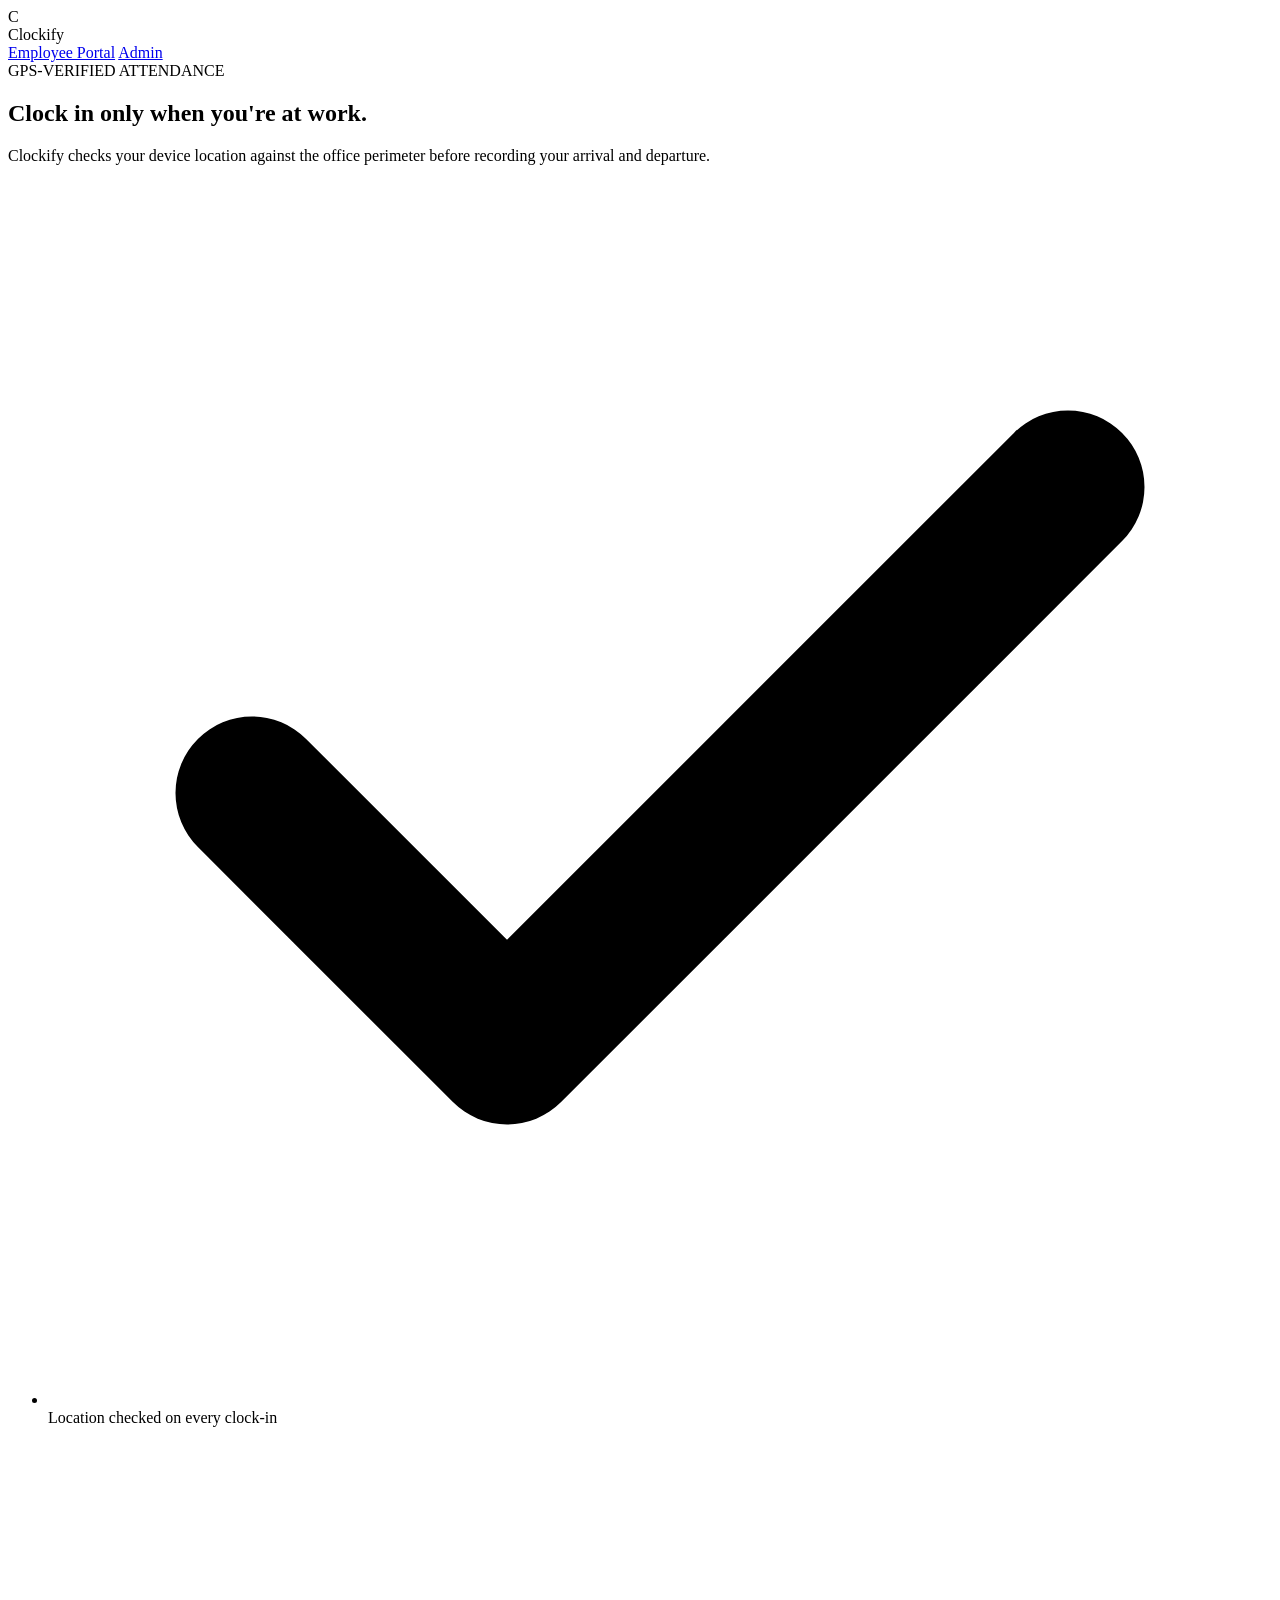
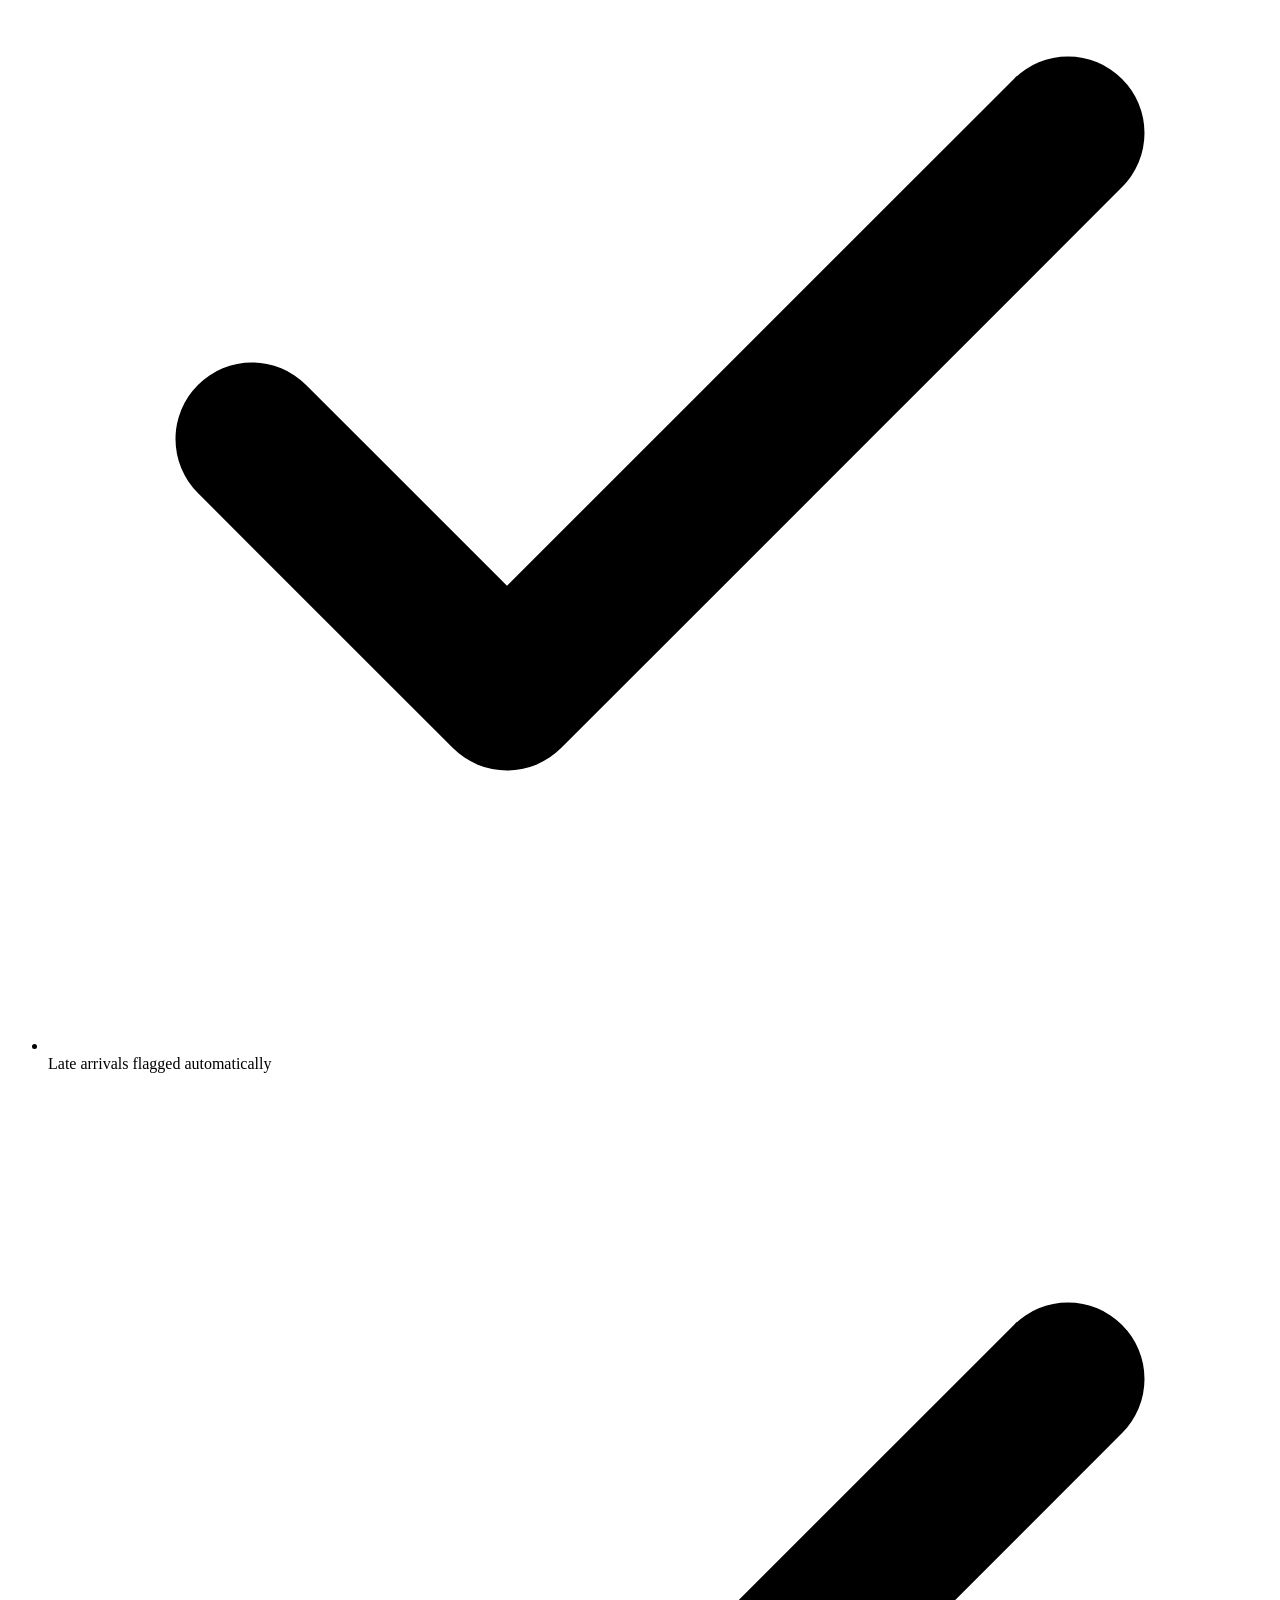
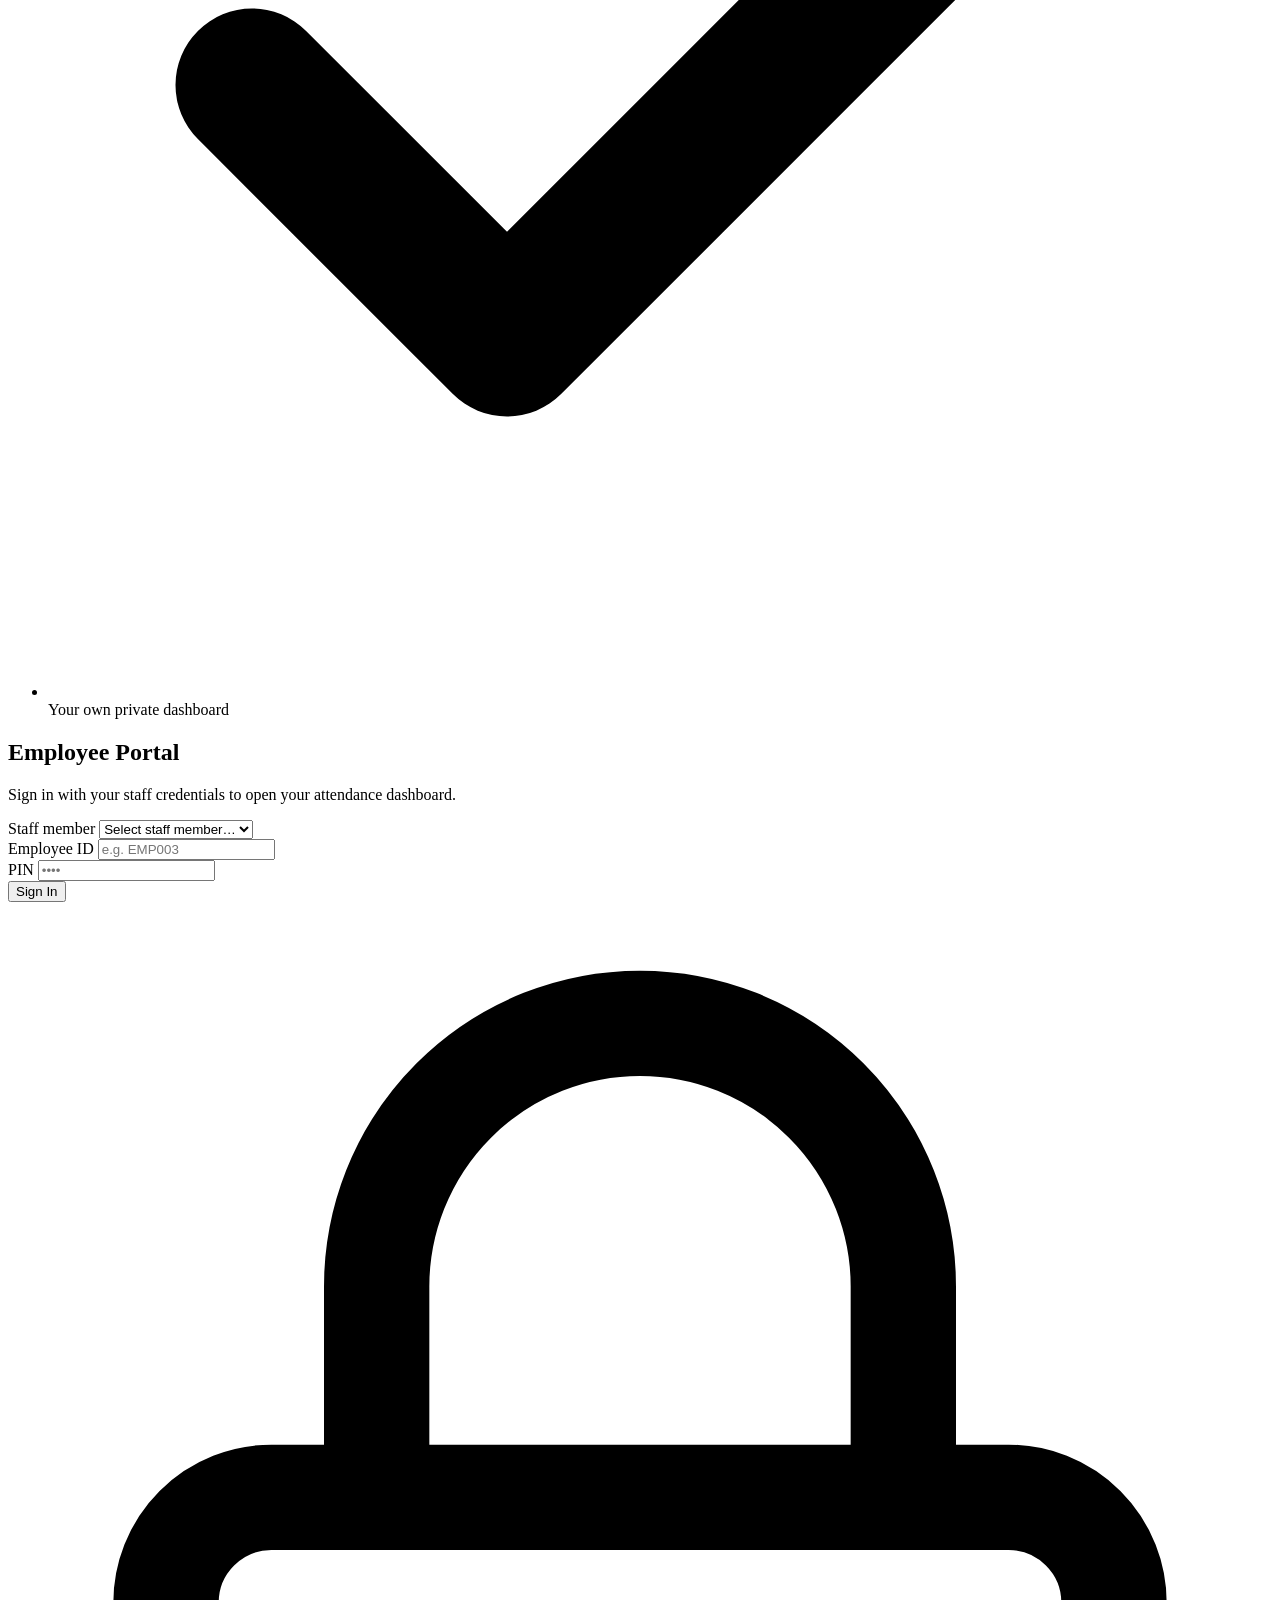
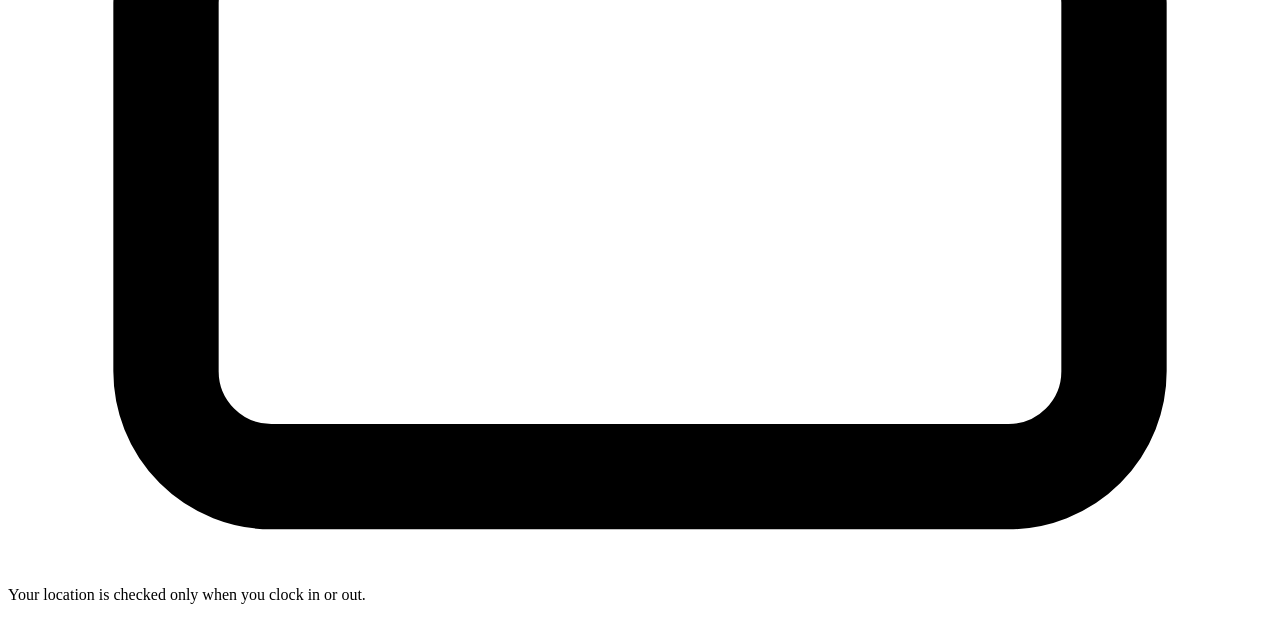
==== frontend/index.html @ e3a1ae4f "merge: sync upstream main with accessibility additions Keep the redesigned admin dashboard and emplo" ====
<!DOCTYPE html>
<html lang="en">
<head>
  <meta charset="UTF-8">
  <meta name="viewport" content="width=device-width, initial-scale=1.0">
  <title>Clockify — Employee Portal</title>
  <meta name="description" content="Geofenced employee attendance portal with GPS proximity verification.">
  <link rel="preconnect" href="https://fonts.googleapis.com">
  <link rel="preconnect" href="https://fonts.gstatic.com" crossorigin>
  <link href="https://fonts.googleapis.com/css2?family=Inter:wght@400;500;600;700;800&family=JetBrains+Mono:wght@600;700&display=swap" rel="stylesheet">
  <link rel="stylesheet" href="/static/css/style.css">
</head>
<body>

  <!-- Top bar (both views) -->
  <header class="navbar topbar">
    <div class="brand">
      <div class="brand-icon">C</div>
      <span>Clockify</span>
    </div>
    <nav class="pill-nav" aria-label="Primary">
      <a href="/" class="pill-nav-item is-current">Employee Portal</a>
      <a id="navAdminLink" href="/admin" class="pill-nav-item">Admin</a>
    </nav>
  </header>

  <!-- View 1 — Sign in -->
  <main id="employeeLoginGate" style="display:block;">
    <div class="login-split">

      <section class="login-hero">
        <div class="login-hero-inner">
          <span class="eyebrow login-eyebrow">GPS-VERIFIED ATTENDANCE</span>
          <h1 class="login-headline">Clock in only when you're at work.</h1>
          <p class="login-lede">Clockify checks your device location against the office perimeter before recording your arrival and departure.</p>
          <ul class="login-points">
            <li>
              <span class="check-ic" aria-hidden="true"><svg viewBox="0 0 24 24" fill="none" stroke="currentColor" stroke-width="3" stroke-linecap="round" stroke-linejoin="round"><polyline points="20 6 9 17 4 12"/></svg></span>
              Location checked on every clock-in
            </li>
            <li>
              <span class="check-ic" aria-hidden="true"><svg viewBox="0 0 24 24" fill="none" stroke="currentColor" stroke-width="3" stroke-linecap="round" stroke-linejoin="round"><polyline points="20 6 9 17 4 12"/></svg></span>
              Late arrivals flagged automatically
            </li>
            <li>
              <span class="check-ic" aria-hidden="true"><svg viewBox="0 0 24 24" fill="none" stroke="currentColor" stroke-width="3" stroke-linecap="round" stroke-linejoin="round"><polyline points="20 6 9 17 4 12"/></svg></span>
              Your own private dashboard
            </li>
          </ul>
        </div>
      </section>

      <section class="login-panel">
        <div class="auth-gate-card">
          <h2 class="gate-title">Employee Portal</h2>
          <p class="gate-sub">Sign in with your staff credentials to open your attendance dashboard.</p>

          <form id="employeeLoginForm" class="gate-form" autocomplete="off">
            <div class="f-group">
              <label for="loginEmployeeSelect">Staff member</label>
              <select id="loginEmployeeSelect" class="auth-select">
                <option value="">Select staff member…</option>
              </select>
            </div>
            <div class="f-group">
              <label for="loginIdentifier">Employee ID</label>
              <input type="text" id="loginIdentifier" class="auth-input" placeholder="e.g. EMP003" autocomplete="off" required>
            </div>
            <div class="f-group">
              <label for="loginPin">PIN</label>
              <input type="password" id="loginPin" class="auth-input" inputmode="numeric" maxlength="8" placeholder="&bull;&bull;&bull;&bull;" autocomplete="off" required>
            </div>
            <button type="submit" id="btnLoginSubmit" class="btn-primary gate-submit">Sign In</button>
          </form>

          <p class="gate-note">
            <svg viewBox="0 0 24 24" fill="none" stroke="currentColor" stroke-width="2" stroke-linecap="round" stroke-linejoin="round" aria-hidden="true"><rect x="3" y="11" width="18" height="11" rx="2"/><path d="M7 11V7a5 5 0 0 1 10 0v4"/></svg>
            Your location is checked only when you clock in or out.
          </p>
        </div>
      </section>

    </div>
  </main>

  <!-- View 2 — Dashboard -->
  <main id="employeeDashboard" style="display:none;">
    <div class="app-shell">

      <aside class="side-nav" aria-label="Employee navigation">
        <span class="side-nav-label">MY WORKDAY</span>
        <a href="#top" class="side-nav-link is-current">
          <svg viewBox="0 0 24 24" fill="none" stroke="currentColor" stroke-width="2" stroke-linecap="round" stroke-linejoin="round" aria-hidden="true"><rect x="3" y="3" width="7" height="7" rx="1"/><rect x="14" y="3" width="7" height="7" rx="1"/><rect x="3" y="14" width="7" height="7" rx="1"/><rect x="14" y="14" width="7" height="7" rx="1"/></svg>
          Dashboard
        </a>
        <a href="#clock" class="side-nav-link">
          <svg viewBox="0 0 24 24" fill="none" stroke="currentColor" stroke-width="2" stroke-linecap="round" stroke-linejoin="round" aria-hidden="true"><circle cx="12" cy="12" r="10"/><polyline points="12 6 12 12 16 14"/></svg>
          Clock In / Out
        </a>
        <a href="#history" class="side-nav-link">
          <svg viewBox="0 0 24 24" fill="none" stroke="currentColor" stroke-width="2" stroke-linecap="round" stroke-linejoin="round" aria-hidden="true"><polyline points="22 12 18 12 15 21 9 3 6 12 2 12"/></svg>
          Recent Activity
        </a>

        <hr class="side-nav-divider">

        <span class="side-nav-label">MORE</span>
        <a href="/admin" class="side-nav-link">
          <svg viewBox="0 0 24 24" fill="none" stroke="currentColor" stroke-width="2" stroke-linecap="round" stroke-linejoin="round" aria-hidden="true"><path d="M12 22s8-4 8-10V5l-8-3-8 3v7c0 6 8 10 8 10z"/></svg>
          Admin Console
        </a>

        <a href="/admin" class="side-nav-cta">Open Admin Console</a>
      </aside>

      <section class="app-content" id="top">

        <header class="dash-pagehead">
          <div class="dash-crumb">Dashboard /</div>
          <div class="employee-bar">
            <div class="employee-info">
              <div class="avatar" id="employeeAvatar">--</div>
              <div class="employee-text">
                <h1 id="employeeName">Loading profile…</h1>
                <p id="employeeDept">Department &bull; Staff ID</p>
              </div>
            </div>
            <button type="button" id="btnEmployeeLogout" class="btn-ghost">Sign Out</button>
          </div>
        </header>

        <nav class="tabs" aria-hidden="true">
          <span class="tab is-current">Today</span>
        </nav>

        <div class="dash-grid">

          <section class="card dash-card" id="clock">
            <span class="eyebrow">LOCAL TIME</span>
            <div class="digital-clock" id="digitalClock">--:--:-- --</div>
            <div class="date-display" id="dateDisplay">Loading date…</div>
            <button class="btn-action" id="btnAction" type="button" disabled>
              <span class="btn-icon" id="actionBtnIcon" aria-hidden="true">
                <svg viewBox="0 0 24 24" fill="none" stroke="currentColor" stroke-width="2" stroke-linecap="round" stroke-linejoin="round"><path d="M15 3h4a2 2 0 0 1 2 2v14a2 2 0 0 1-2 2h-4"/><polyline points="10 17 15 12 10 7"/><line x1="15" y1="12" x2="3" y2="12"/></svg>
              </span>
              <span id="actionBtnText">Initializing…</span>
            </button>
          </section>

          <section class="radar-wrap" id="radarWrapEl">
            <div class="radar-head">
              <span class="radar-title">
                <span class="pulse-indicator" id="statusPulse"></span>
                Geofence Radar
              </span>
              <span class="status-pill pill-checking" id="statusBadge" role="status" aria-live="polite" aria-atomic="true">Locating…</span>
            </div>

            <div class="radar-stage" aria-hidden="true">
              <div class="radar-bg"></div>
              <div class="radar-ch"></div>
              <div class="radar-spin"></div>
              <div class="radar-origin"></div>
              <span class="radar-user" id="radarDot"></span>
            </div>

            <div class="radar-meta">
              <div class="distance-value" id="distanceValue">Calculating…</div>
              <div class="distance-sub" id="distanceSub">Acquiring device satellite position…</div>
            </div>
          </section>

        </div>

        <section class="shift-summary">
          <div class="summary-card">
            <span class="summary-label">Arrival Time</span>
            <span class="summary-value"><span class="stat-dot stat-dot-green" aria-hidden="true"></span><span id="todayClockIn">--:--</span></span>
          </div>
          <div class="summary-card">
            <span class="summary-label">Departure Time</span>
            <span class="summary-value"><span class="stat-dot stat-dot-navy" aria-hidden="true"></span><span id="todayClockOut">--:--</span></span>
          </div>
        </section>

        <section class="history-section" id="history">
          <div class="history-head">
            <h2 class="history-title">
              <svg viewBox="0 0 24 24" fill="none" stroke="currentColor" stroke-width="2" stroke-linecap="round" stroke-linejoin="round" aria-hidden="true"><rect x="3" y="4" width="18" height="18" rx="2"/><line x1="16" y1="2" x2="16" y2="6"/><line x1="8" y1="2" x2="8" y2="6"/><line x1="3" y1="10" x2="21" y2="10"/></svg>
              Recent Activity
              <span class="count-pill" id="historyCount">0</span>
            </h2>
          </div>

          <div class="table-head" aria-hidden="true">
            <span class="table-header">DATE</span>
            <span class="table-header">TIMES</span>
            <span class="table-header">STATUS</span>
          </div>

          <div class="history-card">
            <div class="h-list" id="historyList">
              <div class="empty">
                <div class="empty-ic">
                  <svg viewBox="0 0 24 24" fill="none" stroke="currentColor" stroke-width="2" stroke-linecap="round" stroke-linejoin="round" aria-hidden="true"><rect x="3" y="4" width="18" height="18" rx="2"/><line x1="16" y1="2" x2="16" y2="6"/><line x1="8" y1="2" x2="8" y2="6"/><line x1="3" y1="10" x2="21" y2="10"/></svg>
                </div>
                <p class="empty-msg">No attendance records yet.</p>
              </div>
            </div>
          </div>
        </section>

      </section>
    </div>
  </main>

  <!-- Toast Notification Container -->
  <div class="toast-container" id="toastContainer" aria-live="polite"></div>

  <!-- JavaScript Modules -->
  <script src="/static/js/api.js"></script>
  <script src="/static/js/geo.js"></script>
  <script src="/static/js/app.js"></script>
</body>
</html>
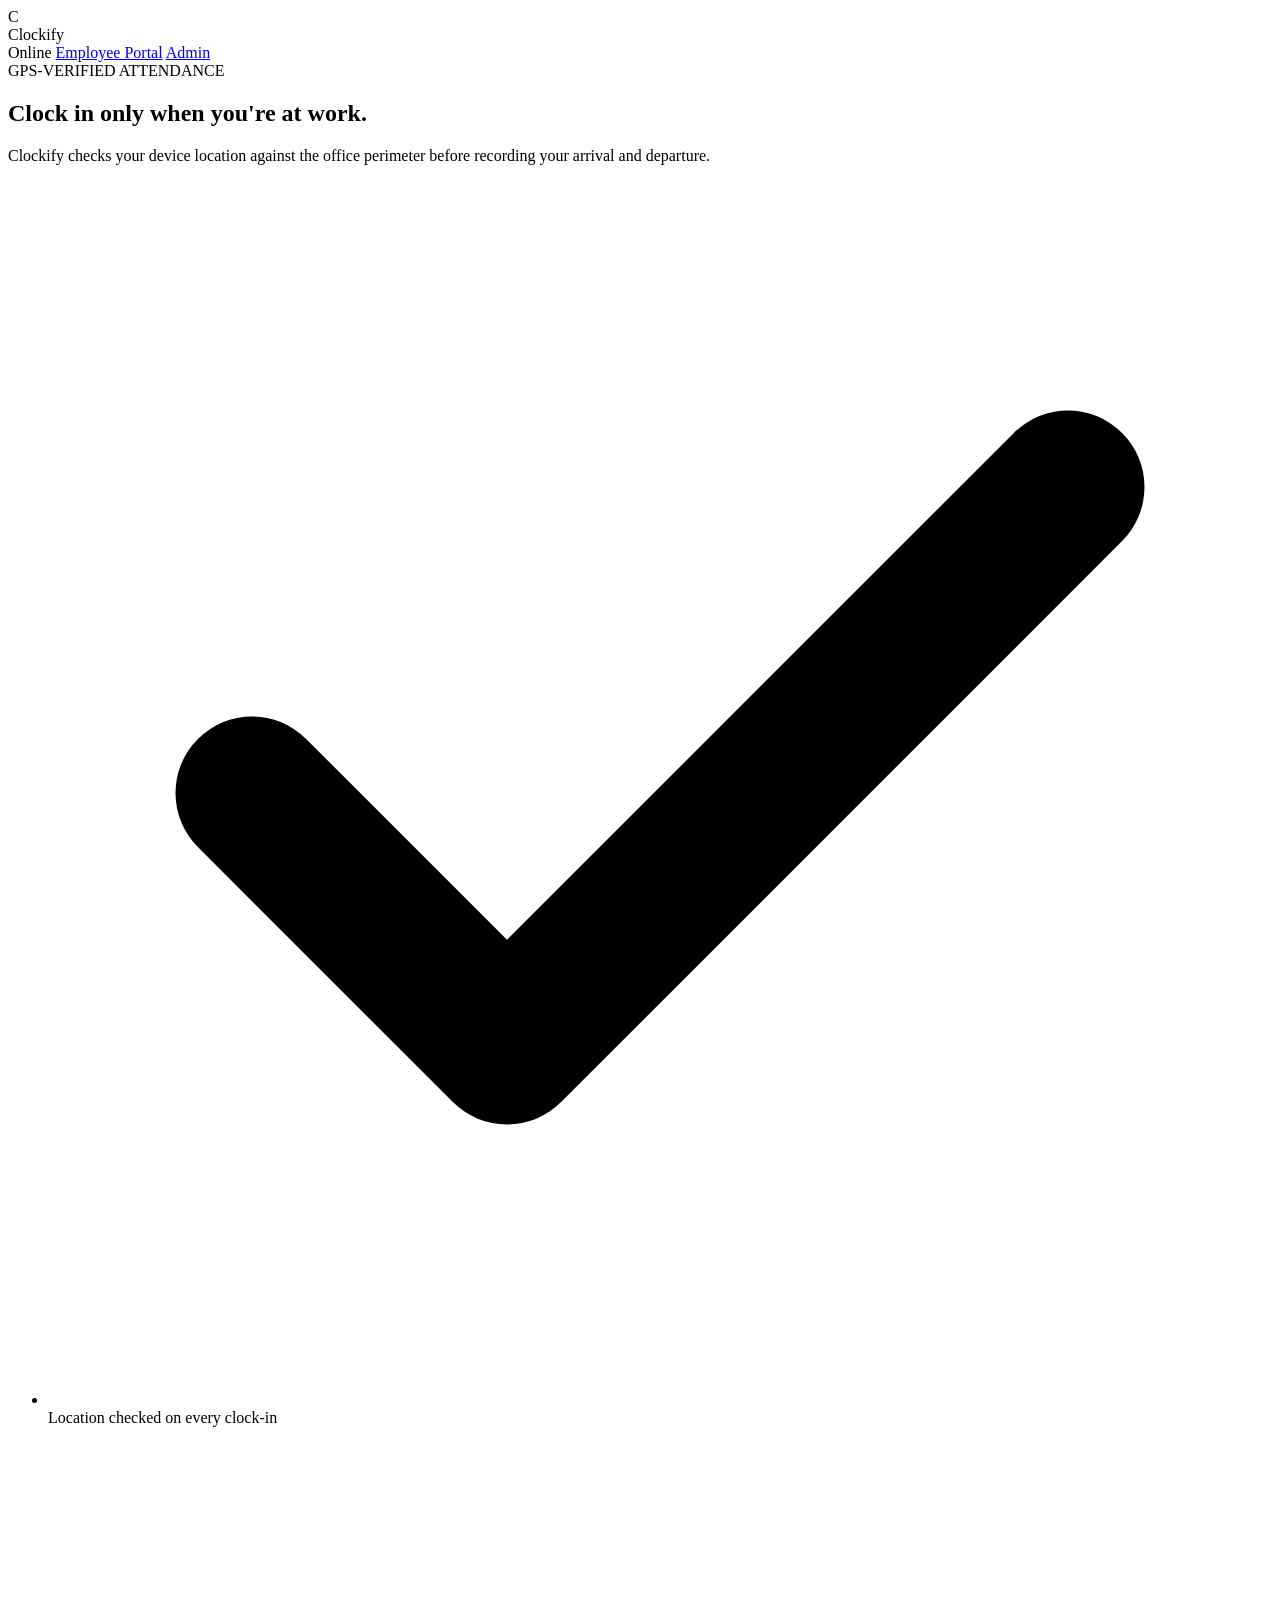
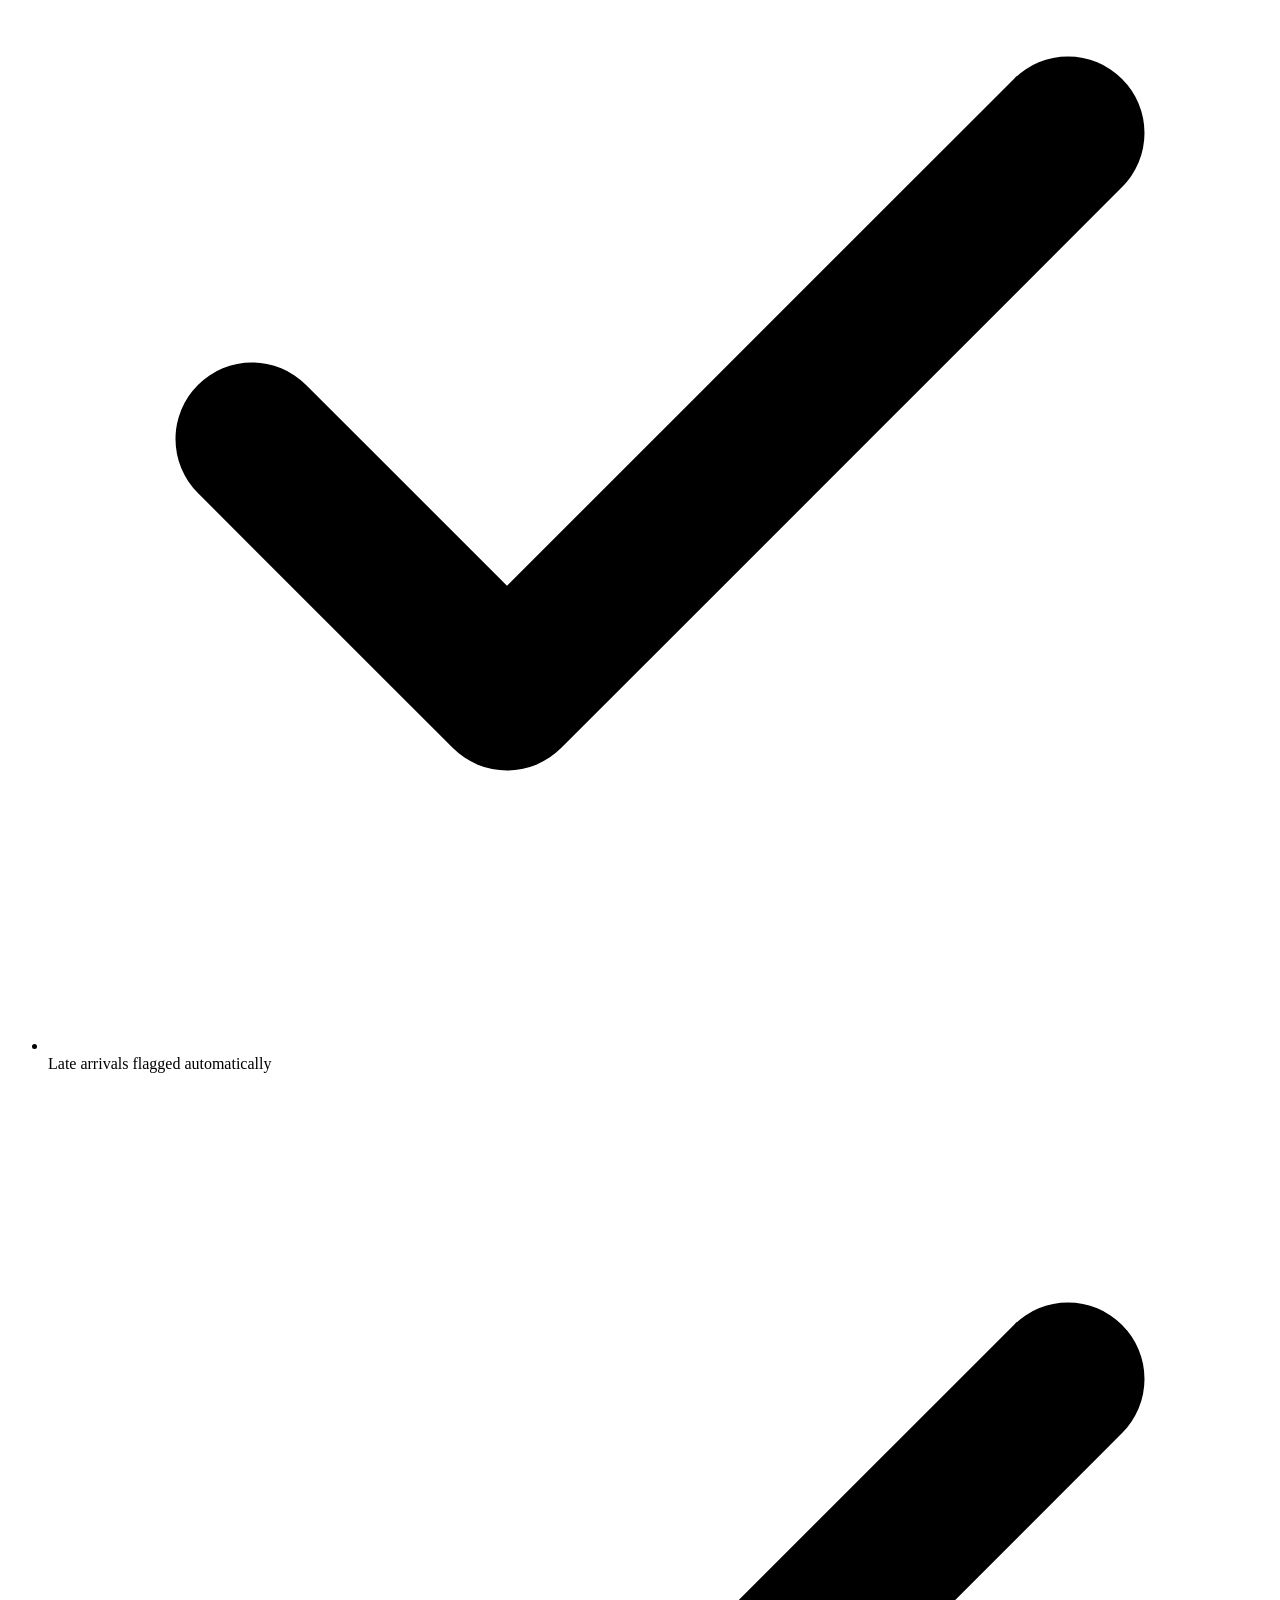
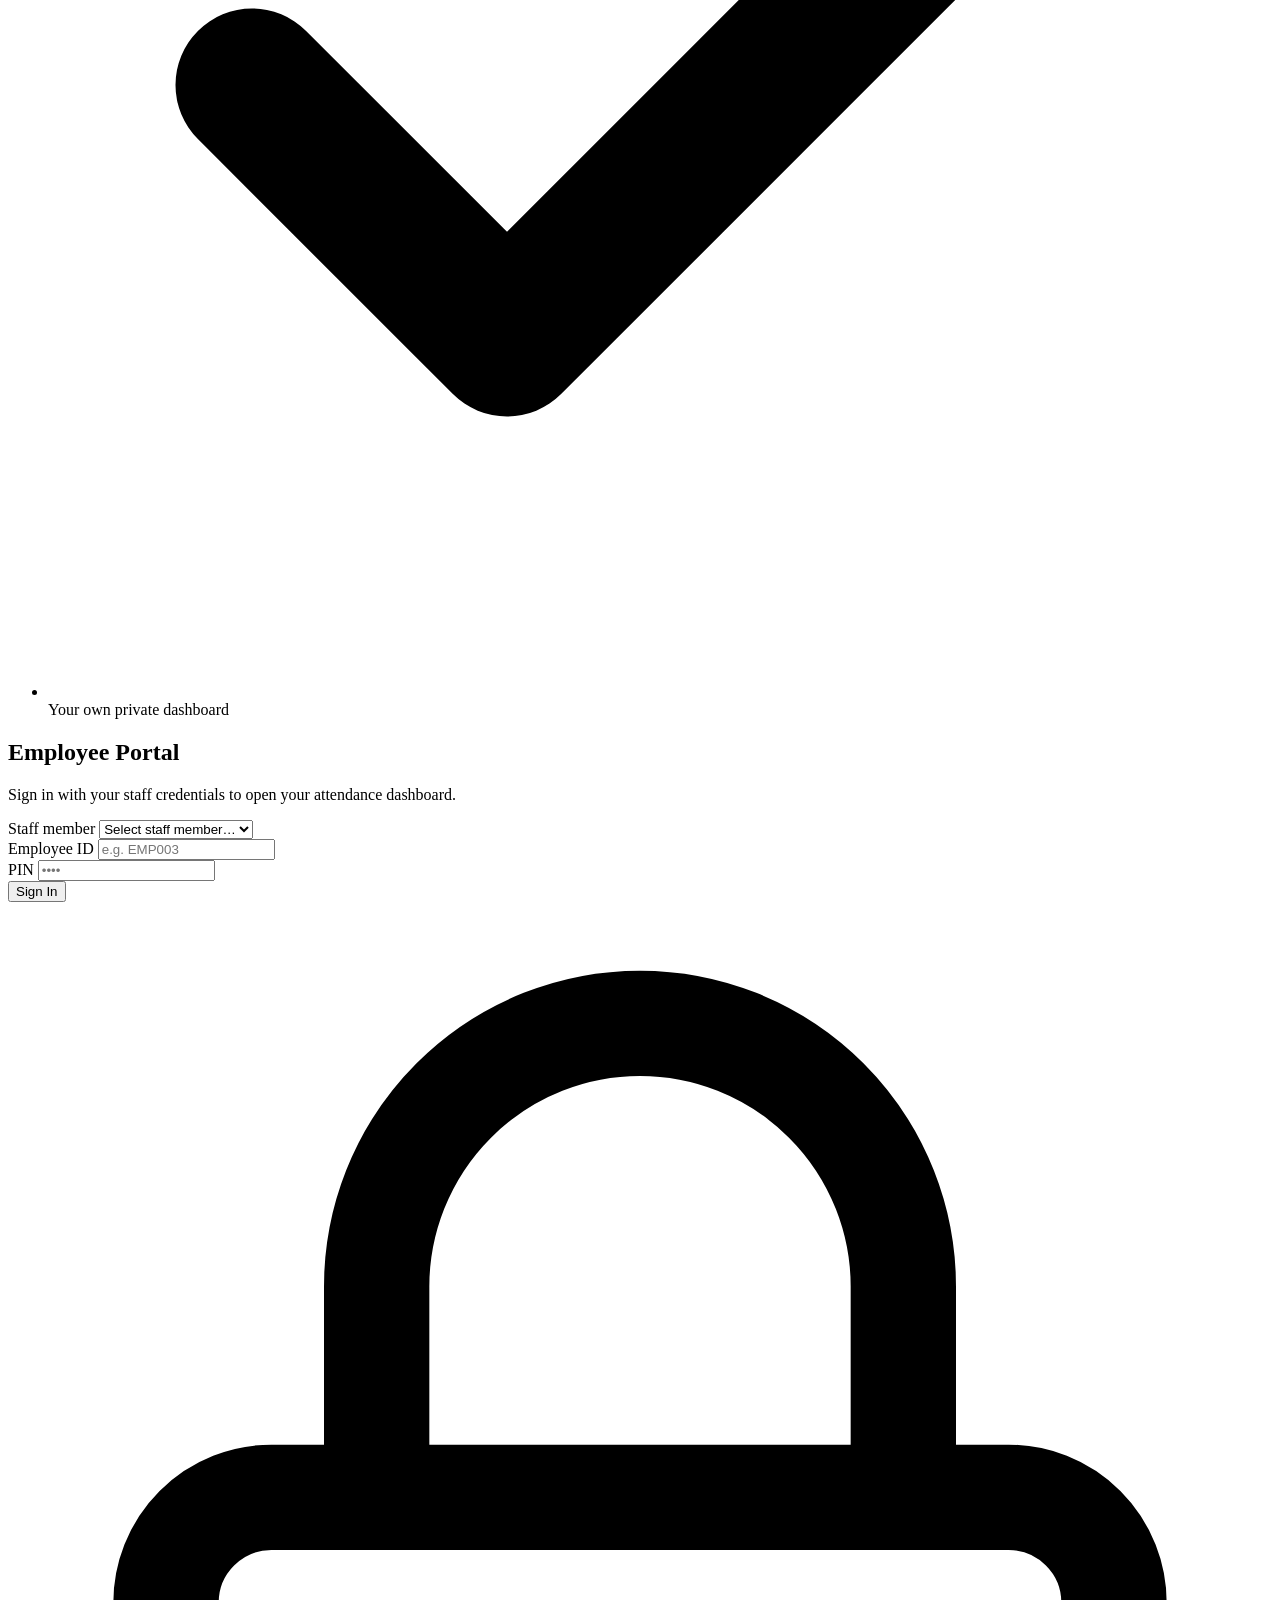
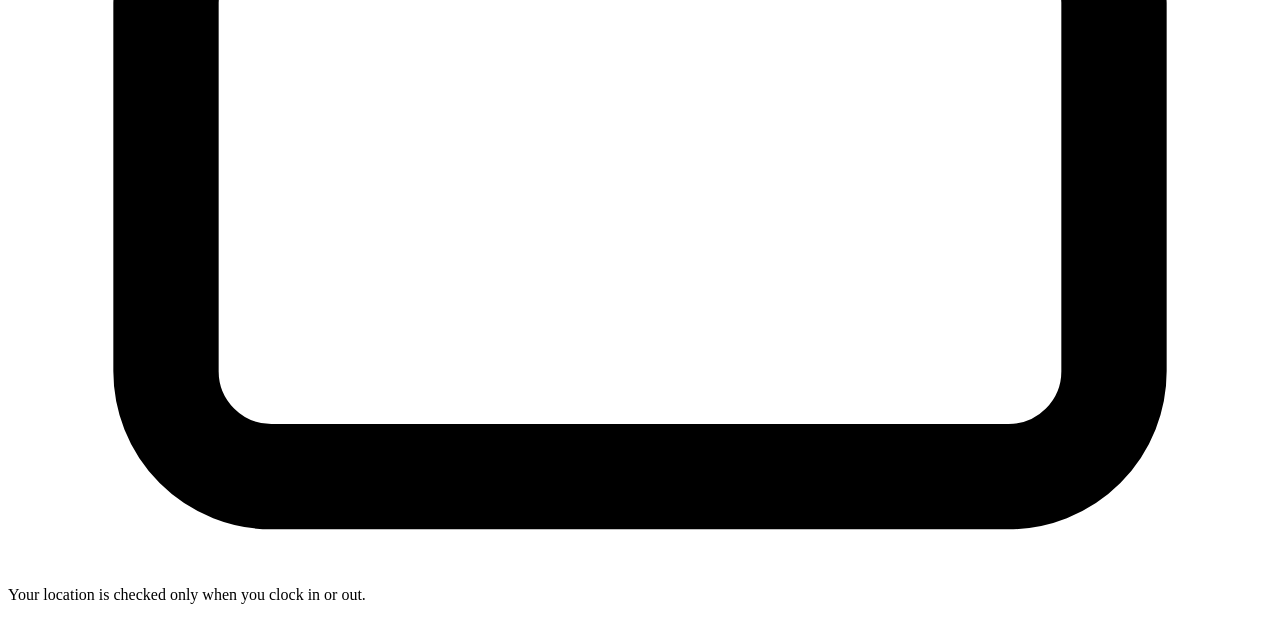
==== commit a36aab5b: "feat(attendance): offline-tolerant clock events with queued replay Capture clock intents locally in " ====
--- a/frontend/index.html
+++ b/frontend/index.html
@@ -5,6 +5,10 @@
   <meta name="viewport" content="width=device-width, initial-scale=1.0">
   <title>Clockify — Employee Portal</title>
   <meta name="description" content="Geofenced employee attendance portal with GPS proximity verification.">
+  <meta name="theme-color" content="#7933FF">
+  <link rel="manifest" href="/manifest.webmanifest">
+  <link rel="icon" href="/static/icons/icon.svg" type="image/svg+xml">
+  <link rel="apple-touch-icon" href="/static/icons/icon.svg">
   <link rel="preconnect" href="https://fonts.googleapis.com">
   <link rel="preconnect" href="https://fonts.gstatic.com" crossorigin>
   <link href="https://fonts.googleapis.com/css2?family=Inter:wght@400;500;600;700;800&family=JetBrains+Mono:wght@600;700&display=swap" rel="stylesheet">
@@ -19,10 +23,17 @@
       <span>Clockify</span>
     </div>
     <nav class="pill-nav" aria-label="Primary">
+      <span class="conn-pill online" id="connectionBadge">Online</span>
       <a href="/" class="pill-nav-item is-current">Employee Portal</a>
       <a id="navAdminLink" href="/admin" class="pill-nav-item">Admin</a>
     </nav>
   </header>
+
+  <!-- Offline Banner -->
+  <div class="offline-banner" id="offlineBanner" role="status" hidden>
+    <strong>Offline mode</strong>
+    <span>Clock events are saved on this device and will submit when you reconnect.</span>
+  </div>
 
   <!-- View 1 — Sign in -->
   <main id="employeeLoginGate" style="display:block;">
@@ -172,14 +183,28 @@
 
         </div>
 
+        <section class="card sync-panel" id="syncPanel" hidden>
+          <div class="sync-header">
+            <h2 class="sync-title">Offline queue <span class="sync-count" id="pendingCount">All events synced</span></h2>
+            <button type="button" id="btnRetryNow" class="btn-ghost">Retry now</button>
+          </div>
+          <p class="sync-hint">
+            Every tap is stored on this device first, then confirmed by the server. Pending events retry
+            automatically with backoff when you reconnect.
+          </p>
+          <div class="sync-list" id="syncList"></div>
+        </section>
+
         <section class="shift-summary">
           <div class="summary-card">
             <span class="summary-label">Arrival Time</span>
             <span class="summary-value"><span class="stat-dot stat-dot-green" aria-hidden="true"></span><span id="todayClockIn">--:--</span></span>
+            <span class="summary-note" id="clockInNote">Not synced yet</span>
           </div>
           <div class="summary-card">
             <span class="summary-label">Departure Time</span>
             <span class="summary-value"><span class="stat-dot stat-dot-navy" aria-hidden="true"></span><span id="todayClockOut">--:--</span></span>
+            <span class="summary-note" id="clockOutNote">Not synced yet</span>
           </div>
         </section>
 
@@ -220,6 +245,7 @@
   <!-- JavaScript Modules -->
   <script src="/static/js/api.js"></script>
   <script src="/static/js/geo.js"></script>
+  <script src="/static/js/queue.js"></script>
   <script src="/static/js/app.js"></script>
 </body>
 </html>
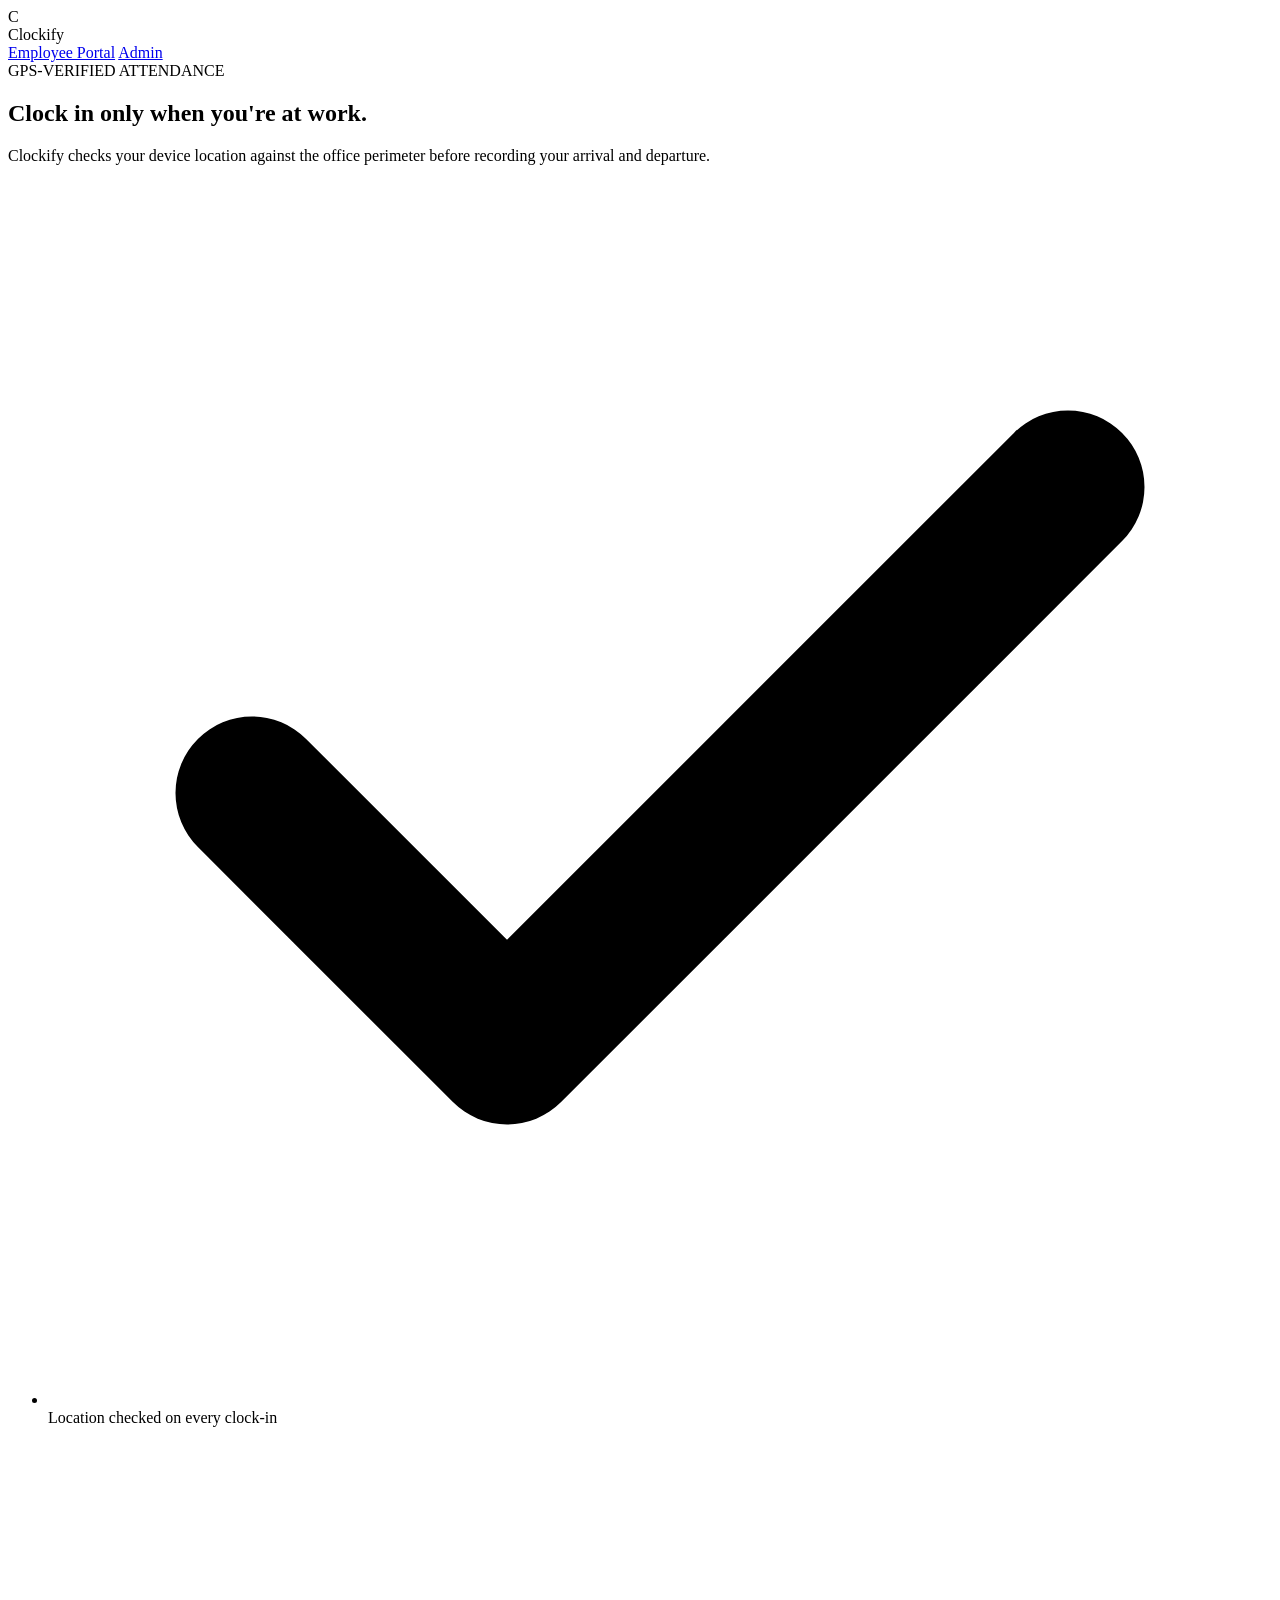
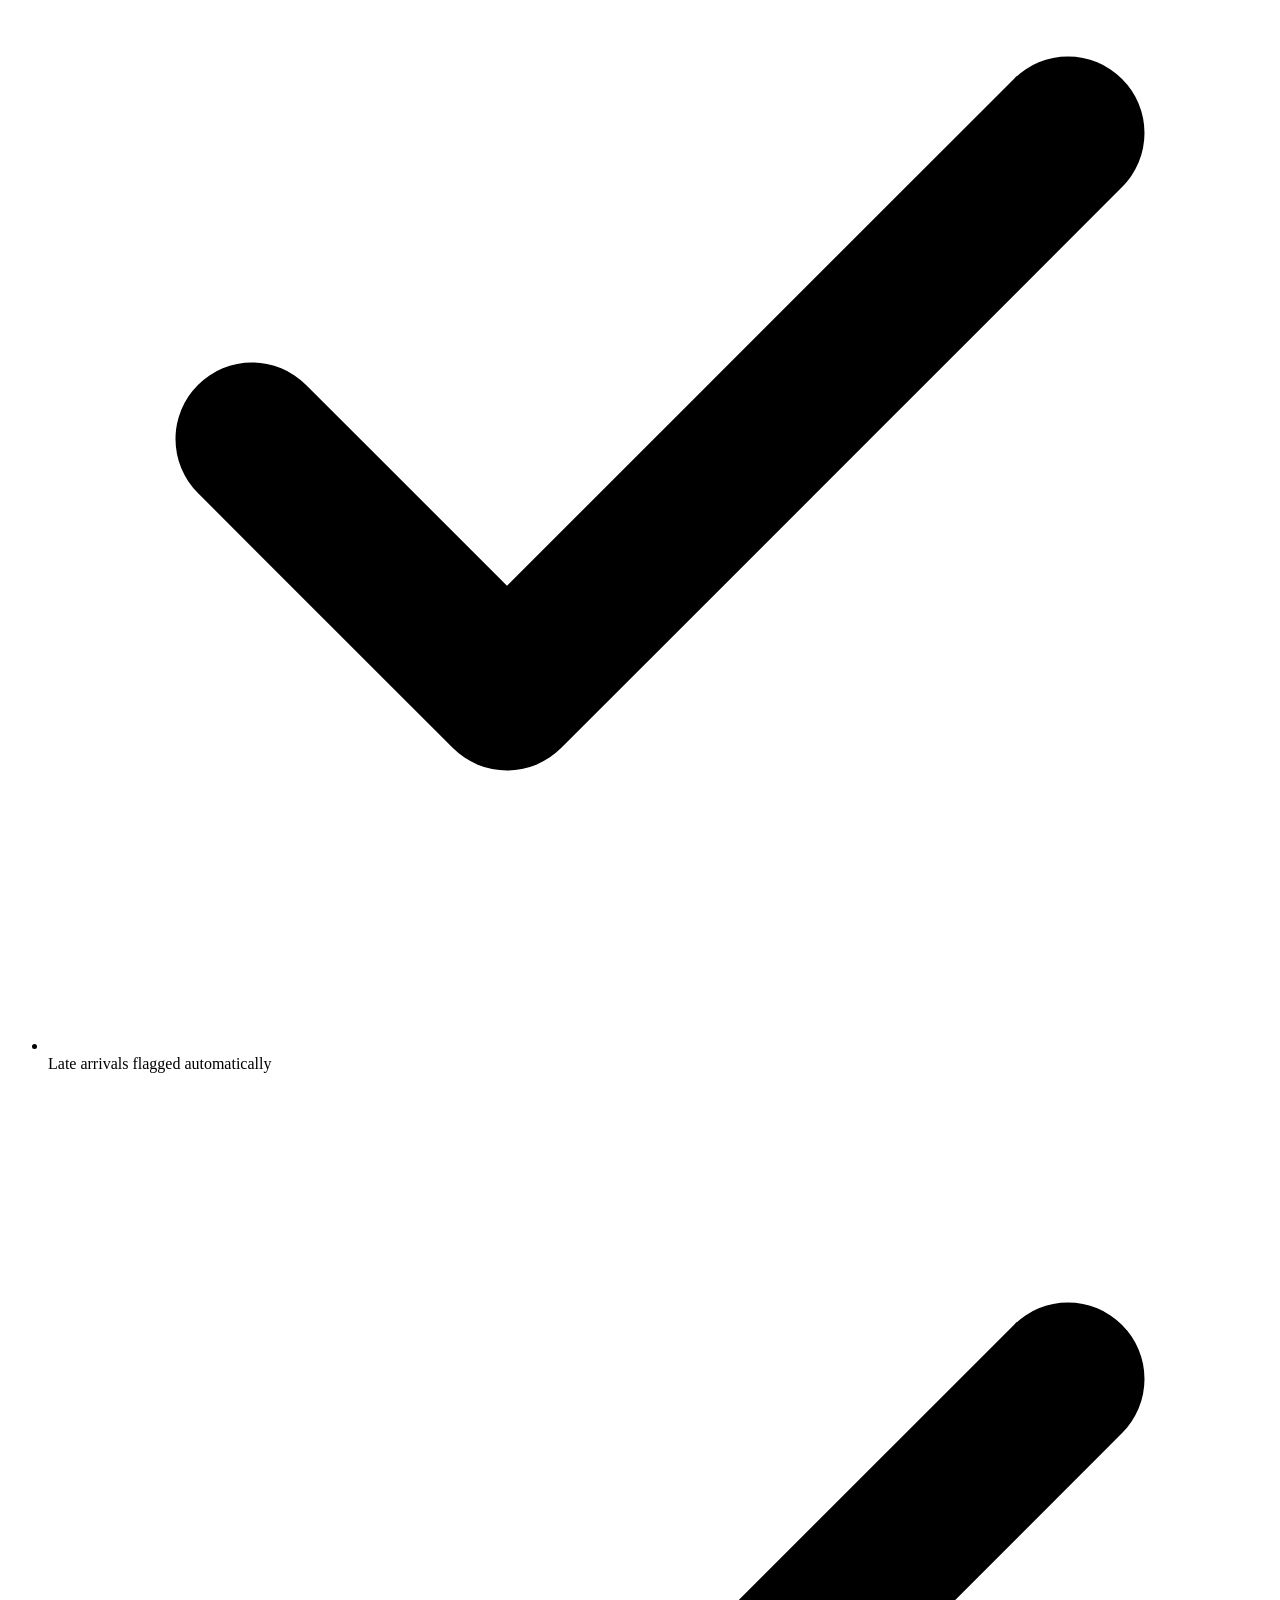
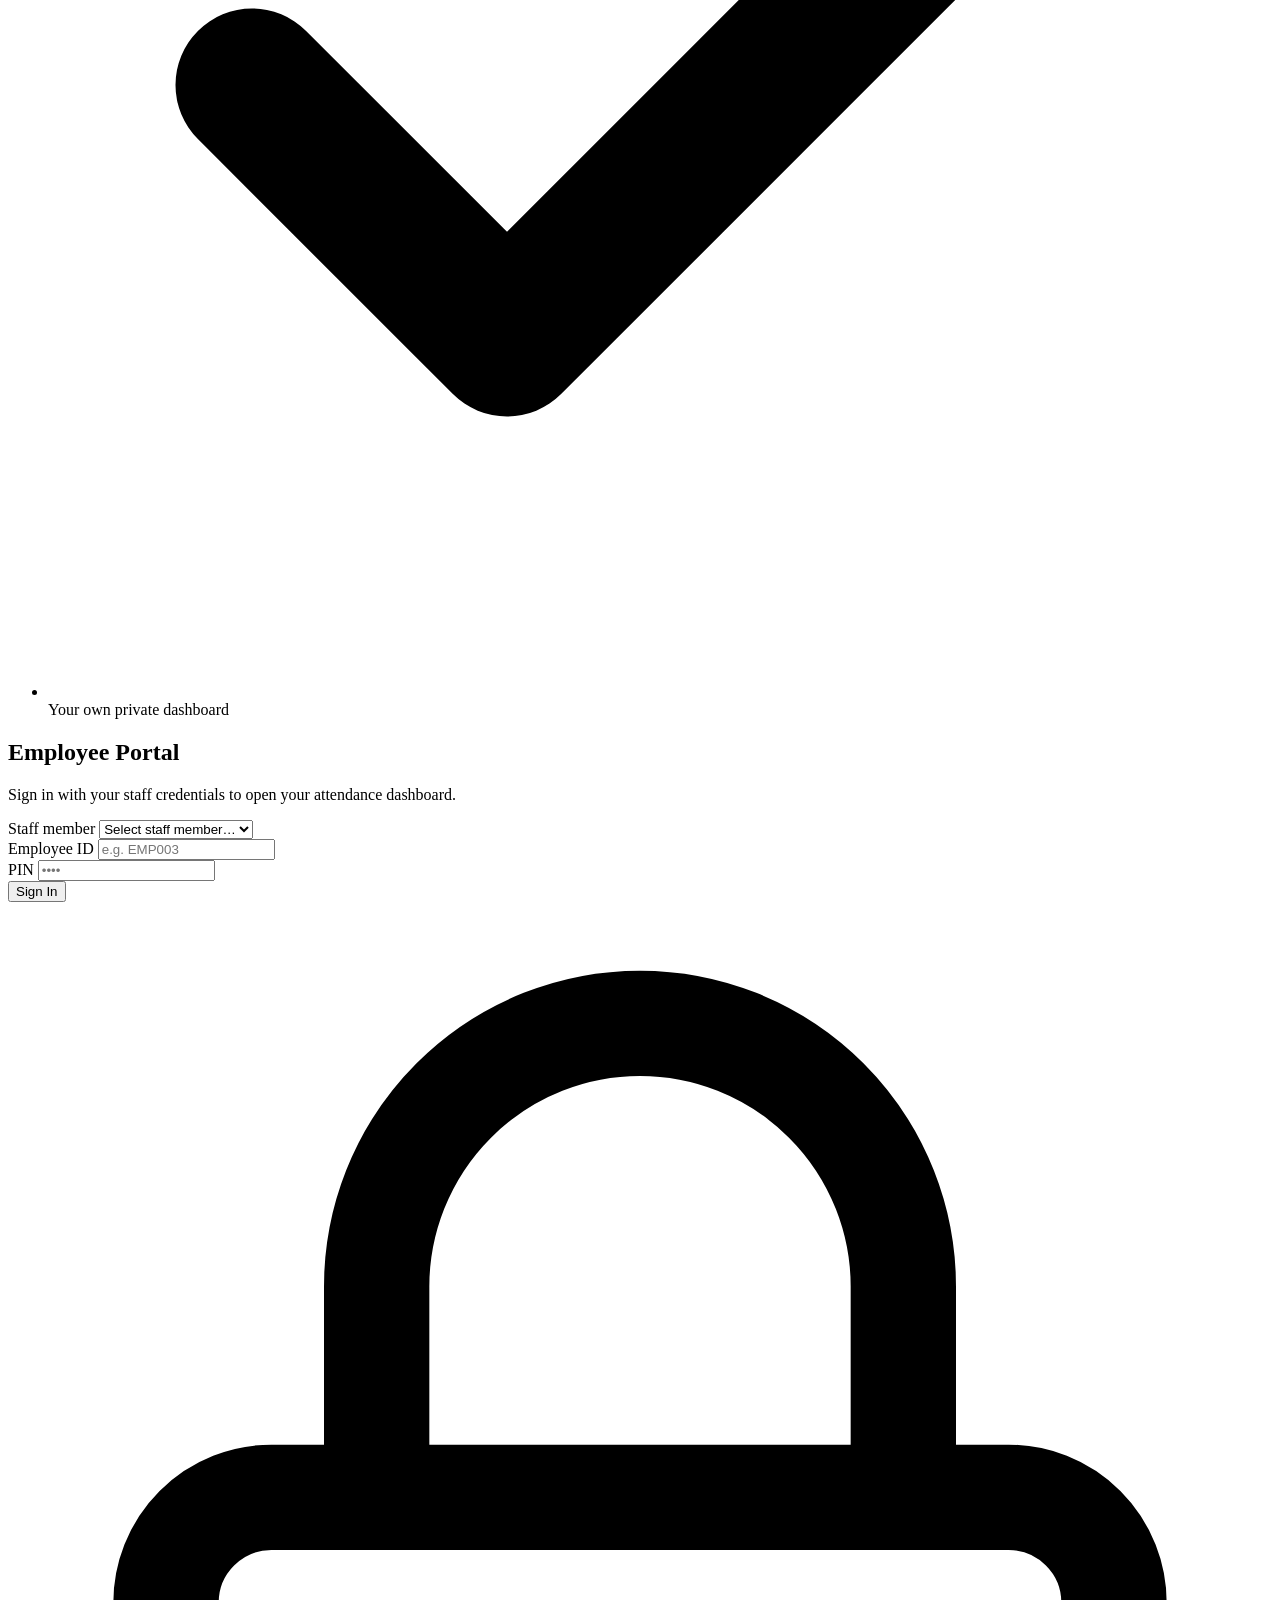
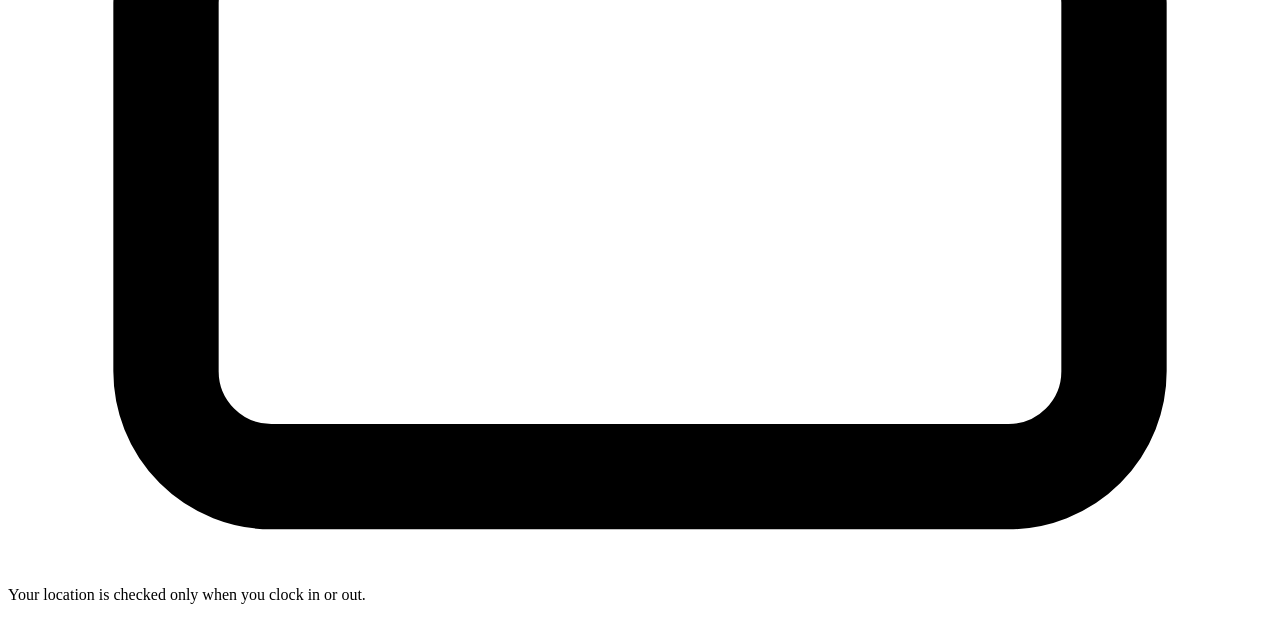
==== commit 452d710c: "fix(radar): keep geofence distance live for the whole shift The radar only took one GPS reading when" ====
--- a/frontend/index.html
+++ b/frontend/index.html
@@ -5,10 +5,6 @@
   <meta name="viewport" content="width=device-width, initial-scale=1.0">
   <title>Clockify — Employee Portal</title>
   <meta name="description" content="Geofenced employee attendance portal with GPS proximity verification.">
-  <meta name="theme-color" content="#7933FF">
-  <link rel="manifest" href="/manifest.webmanifest">
-  <link rel="icon" href="/static/icons/icon.svg" type="image/svg+xml">
-  <link rel="apple-touch-icon" href="/static/icons/icon.svg">
   <link rel="preconnect" href="https://fonts.googleapis.com">
   <link rel="preconnect" href="https://fonts.gstatic.com" crossorigin>
   <link href="https://fonts.googleapis.com/css2?family=Inter:wght@400;500;600;700;800&family=JetBrains+Mono:wght@600;700&display=swap" rel="stylesheet">
@@ -23,17 +19,10 @@
       <span>Clockify</span>
     </div>
     <nav class="pill-nav" aria-label="Primary">
-      <span class="conn-pill online" id="connectionBadge">Online</span>
       <a href="/" class="pill-nav-item is-current">Employee Portal</a>
       <a id="navAdminLink" href="/admin" class="pill-nav-item">Admin</a>
     </nav>
   </header>
-
-  <!-- Offline Banner -->
-  <div class="offline-banner" id="offlineBanner" role="status" hidden>
-    <strong>Offline mode</strong>
-    <span>Clock events are saved on this device and will submit when you reconnect.</span>
-  </div>
 
   <!-- View 1 — Sign in -->
   <main id="employeeLoginGate" style="display:block;">
@@ -164,7 +153,12 @@
                 <span class="pulse-indicator" id="statusPulse"></span>
                 Geofence Radar
               </span>
-              <span class="status-pill pill-checking" id="statusBadge" role="status" aria-live="polite" aria-atomic="true">Locating…</span>
+              <div class="radar-head-actions">
+                <span class="status-pill pill-checking" id="statusBadge" role="status" aria-live="polite" aria-atomic="true">Locating…</span>
+                <button type="button" class="radar-refresh" id="btnRefreshLocation" aria-label="Refresh my location now" title="Refresh my location now">
+                  <svg viewBox="0 0 24 24" fill="none" stroke="currentColor" stroke-width="2" stroke-linecap="round" stroke-linejoin="round" aria-hidden="true"><polyline points="23 4 23 10 17 10"/><polyline points="1 20 1 14 7 14"/><path d="M3.51 9a9 9 0 0 1 14.85-3.36L23 10M1 14l4.64 4.36A9 9 0 0 0 20.49 15"/></svg>
+                </button>
+              </div>
             </div>
 
             <div class="radar-stage" aria-hidden="true">
@@ -178,33 +172,20 @@
             <div class="radar-meta">
               <div class="distance-value" id="distanceValue">Calculating…</div>
               <div class="distance-sub" id="distanceSub">Acquiring device satellite position…</div>
+              <div class="radar-freshness" id="radarFreshness">Waiting for the first GPS fix…</div>
             </div>
           </section>
 
         </div>
-
-        <section class="card sync-panel" id="syncPanel" hidden>
-          <div class="sync-header">
-            <h2 class="sync-title">Offline queue <span class="sync-count" id="pendingCount">All events synced</span></h2>
-            <button type="button" id="btnRetryNow" class="btn-ghost">Retry now</button>
-          </div>
-          <p class="sync-hint">
-            Every tap is stored on this device first, then confirmed by the server. Pending events retry
-            automatically with backoff when you reconnect.
-          </p>
-          <div class="sync-list" id="syncList"></div>
-        </section>
 
         <section class="shift-summary">
           <div class="summary-card">
             <span class="summary-label">Arrival Time</span>
             <span class="summary-value"><span class="stat-dot stat-dot-green" aria-hidden="true"></span><span id="todayClockIn">--:--</span></span>
-            <span class="summary-note" id="clockInNote">Not synced yet</span>
           </div>
           <div class="summary-card">
             <span class="summary-label">Departure Time</span>
             <span class="summary-value"><span class="stat-dot stat-dot-navy" aria-hidden="true"></span><span id="todayClockOut">--:--</span></span>
-            <span class="summary-note" id="clockOutNote">Not synced yet</span>
           </div>
         </section>
 
@@ -245,7 +226,6 @@
   <!-- JavaScript Modules -->
   <script src="/static/js/api.js"></script>
   <script src="/static/js/geo.js"></script>
-  <script src="/static/js/queue.js"></script>
   <script src="/static/js/app.js"></script>
 </body>
 </html>
